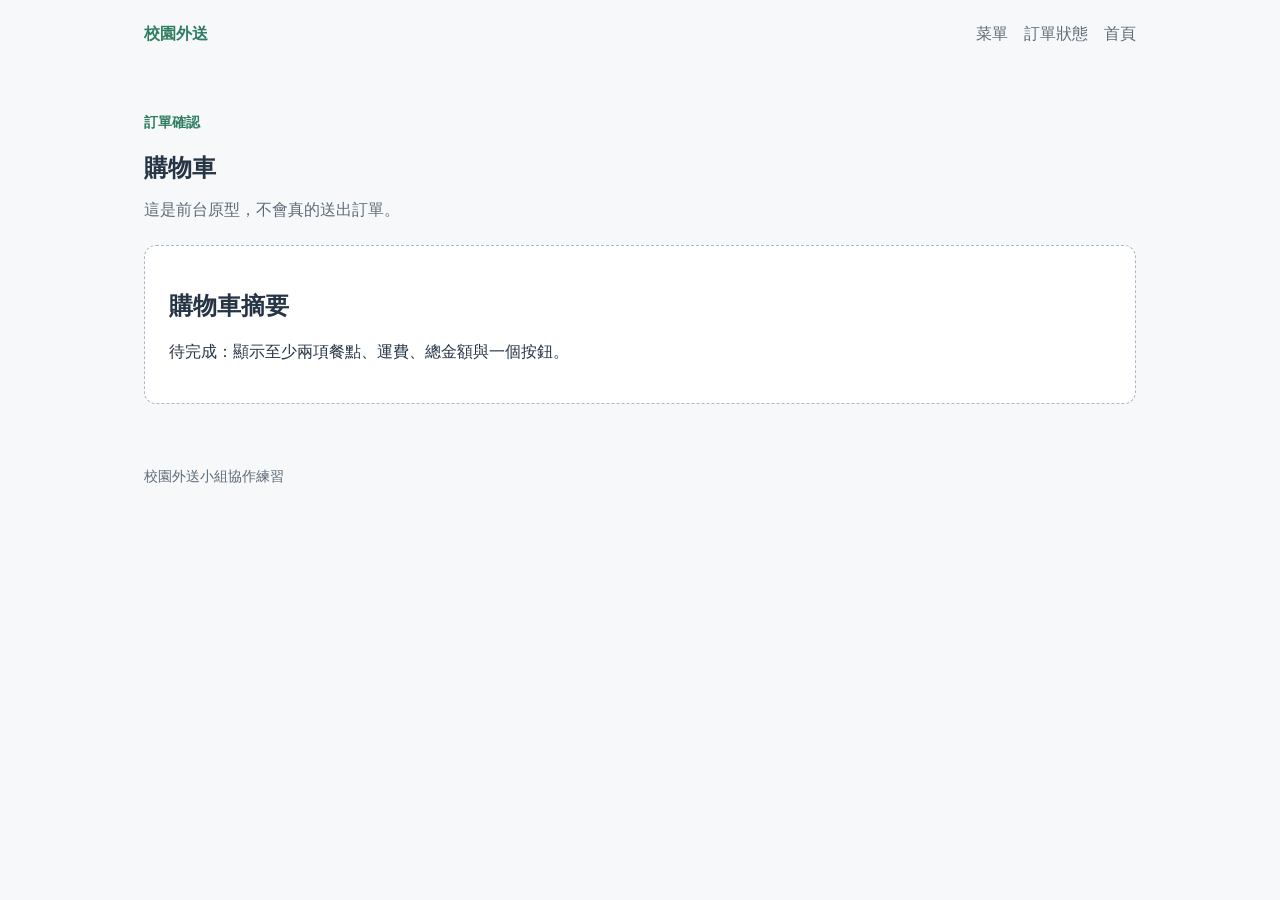
==== pages/cart.html @ 828b909d "上傳檔案" ====
<!doctype html>
<html lang="zh-Hant">
  <head>
    <meta charset="UTF-8" />
    <meta name="viewport" content="width=device-width, initial-scale=1.0" />
    <title>校園外送｜購物車</title>
    <link rel="stylesheet" href="../css/base.css" />
  </head>
  <body>
    <header class="site-header">
      <a class="brand" href="../index.html">校園外送</a>
      <nav aria-label="主要導覽"><a href="menu.html">菜單</a><a href="order-status.html">訂單狀態</a><a href="../index.html">首頁</a></nav>
    </header>
    <main class="container">
      <section class="page-heading"><p class="eyebrow">訂單確認</p><h1>購物車</h1><p class="muted">這是前台原型，不會真的送出訂單。</p></section>
      <!-- 成員 4：將此區塊改為購物車摘要、總金額與模擬下單按鈕。 -->
      <section class="placeholder"><h2>購物車摘要</h2><p>待完成：顯示至少兩項餐點、運費、總金額與一個按鈕。</p></section>
    </main>
    <footer>校園外送小組協作練習</footer><script src="../js/app.js"></script>
  </body>
</html>
---- css/base.css ----
:root {
  color: #263545;
  background: #f7f8fa;
  font-family: -apple-system, BlinkMacSystemFont, "Segoe UI", sans-serif;
}

* {
  box-sizing: border-box;
}

body {
  margin: 0;
}

a {
  color: inherit;
  text-decoration: none;
}

.site-header,
.container,
footer {
  max-width: 1040px;
  margin: 0 auto;
  padding-left: 24px;
  padding-right: 24px;
}

.site-header {
  display: flex;
  align-items: center;
  justify-content: space-between;
  min-height: 68px;
}

.site-header nav {
  display: flex;
  flex-wrap: wrap;
  gap: 16px;
  color: #5d6b79;
}

.brand,
h1,
h2,
h3 {
  font-weight: 700;
}

.brand,
.eyebrow {
  color: #2e7d61;
}

.hero {
  padding: 76px 0 50px;
}

.hero h1 {
  max-width: 650px;
  margin: 8px 0;
  font-size: clamp(36px, 6vw, 58px);
}

.hero p,
.muted,
footer {
  color: #5d6b79;
}

.eyebrow {
  margin: 0;
  font-size: 14px;
  font-weight: 700;
}

.button,
button {
  display: inline-block;
  margin-top: 12px;
  padding: 10px 14px;
  border: 0;
  border-radius: 6px;
  background: #2e7d61;
  color: #fff;
  cursor: pointer;
}

.placeholder,
.panel {
  margin-bottom: 36px;
  padding: 24px;
  border: 1px dashed #aab7c6;
  border-radius: 12px;
  background: #fff;
}

.grid {
  display: grid;
  grid-template-columns: repeat(auto-fit, minmax(220px, 1fr));
  gap: 16px;
  margin-bottom: 36px;
}

.card {
  padding: 20px;
  border: 1px solid #d7dee8;
  border-radius: 12px;
  background: #fff;
}

.card h3 {
  margin-top: 0;
}

.page-heading {
  margin: 46px 0 24px;
}

.page-heading h1 {
  margin-bottom: 8px;
}

.notice {
  padding: 16px;
  border-left: 4px solid #c87542;
  background: #fff1e7;
}

.status-message {
  min-height: 24px;
  color: #2e7d61;
  font-weight: 700;
}

footer {
  padding-top: 28px;
  padding-bottom: 36px;
  font-size: 14px;
}

@media (max-width: 700px) {
  .site-header {
    align-items: flex-start;
    flex-direction: column;
    gap: 14px;
    padding-top: 18px;
  }
}
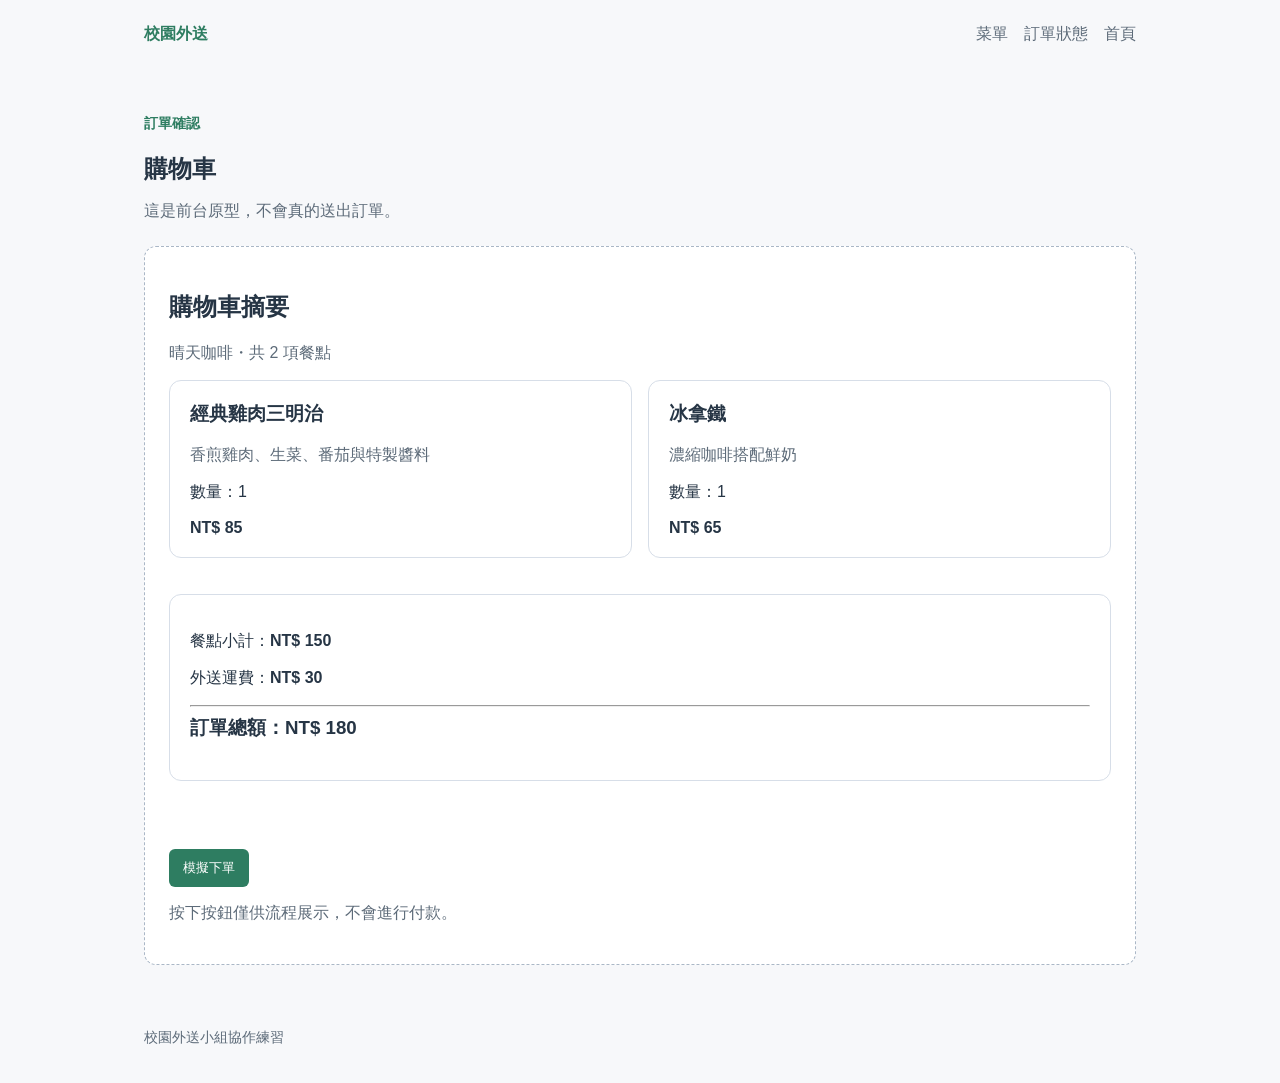
==== commit 1b50f42d: "購物車摘要介面" ====
--- a/pages/cart.html
+++ b/pages/cart.html
@@ -13,9 +13,47 @@
     </header>
     <main class="container">
       <section class="page-heading"><p class="eyebrow">訂單確認</p><h1>購物車</h1><p class="muted">這是前台原型，不會真的送出訂單。</p></section>
-      <!-- 成員 4：將此區塊改為購物車摘要、總金額與模擬下單按鈕。 -->
-      <section class="placeholder"><h2>購物車摘要</h2><p>待完成：顯示至少兩項餐點、運費、總金額與一個按鈕。</p></section>
+      <section class="panel" aria-labelledby="cart-summary-title">
+        <h2 id="cart-summary-title">購物車摘要</h2>
+        <p class="muted">晴天咖啡・共 2 項餐點</p>
+
+        <div class="grid">
+          <article class="card">
+            <h3>經典雞肉三明治</h3>
+            <p class="muted">香煎雞肉、生菜、番茄與特製醬料</p>
+            <p>數量：1</p>
+            <strong>NT$ 85</strong>
+          </article>
+
+          <article class="card">
+            <h3>冰拿鐵</h3>
+            <p class="muted">濃縮咖啡搭配鮮奶</p>
+            <p>數量：1</p>
+            <strong>NT$ 65</strong>
+          </article>
+        </div>
+
+        <div class="card" aria-label="訂單金額">
+          <p>餐點小計：<strong>NT$ 150</strong></p>
+          <p>外送運費：<strong>NT$ 30</strong></p>
+          <hr />
+          <h3>訂單總額：NT$ 180</h3>
+        </div>
+
+        <p class="status-message" data-order-message aria-live="polite"></p>
+        <button type="button" data-place-order>模擬下單</button>
+        <p class="muted">按下按鈕僅供流程展示，不會進行付款。</p>
+      </section>
     </main>
-    <footer>校園外送小組協作練習</footer><script src="../js/app.js"></script>
+    <footer>校園外送小組協作練習</footer>
+    <script src="../js/app.js"></script>
+    <script>
+      const placeOrderButton = document.querySelector("[data-place-order]");
+      const orderMessage = document.querySelector("[data-order-message]");
+
+      placeOrderButton.addEventListener("click", () => {
+        orderMessage.textContent = "模擬下單成功！可前往訂單狀態頁查看進度。";
+      });
+    </script>
   </body>
 </html>
--- a/css/base.css
+++ b/css/base.css
@@ -54,6 +54,98 @@
 
 .hero {
   padding: 76px 0 50px;
+}
+
+.hero {
+  background: radial-gradient(circle at top left, rgba(46, 125, 97, 0.12), transparent 38%), linear-gradient(180deg, #ffffff 0%, #f7fbff 100%);
+  border-radius: 28px;
+  box-shadow: 0 30px 50px rgba(46, 125, 97, 0.08);
+  padding: 72px 32px 56px;
+  margin-bottom: 32px;
+}
+
+.hero p {
+  max-width: 720px;
+  line-height: 1.8;
+}
+
+.button {
+  transition: transform 0.2s ease, box-shadow 0.2s ease, background-color 0.2s ease;
+  box-shadow: 0 14px 22px rgba(46, 125, 97, 0.16);
+}
+
+.button:hover {
+  transform: translateY(-2px);
+  box-shadow: 0 18px 28px rgba(46, 125, 97, 0.24);
+  background-color: #286d55;
+}
+
+.site-header {
+  padding-top: 24px;
+  padding-bottom: 24px;
+}
+
+.site-header nav a:hover {
+  color: #2e7d61;
+}
+
+.placeholder {
+  border-style: solid;
+  border-color: rgba(170, 183, 198, 0.45);
+  background: #ffffff;
+  box-shadow: 0 20px 40px rgba(32, 58, 85, 0.05);
+}
+
+.feature-list,
+.feature-steps {
+  display: grid;
+  gap: 18px;
+  margin-top: 22px;
+}
+
+.feature-list h3,
+.feature-steps h3 {
+  margin-bottom: 0;
+}
+
+.feature-list ul,
+.feature-steps ol {
+  margin: 0;
+  padding: 0;
+  list-style: none;
+  display: grid;
+  gap: 12px;
+}
+
+.feature-list li,
+.feature-steps li {
+  padding: 18px 20px;
+  border-radius: 16px;
+  border: 1px solid #e2eaf1;
+  background: #fbfdff;
+  line-height: 1.75;
+}
+
+.feature-steps li {
+  counter-increment: step;
+  position: relative;
+  padding-left: 54px;
+}
+
+.feature-steps li::before {
+  content: counter(step);
+  position: absolute;
+  left: 16px;
+  top: 50%;
+  transform: translateY(-50%);
+  width: 28px;
+  height: 28px;
+  display: grid;
+  place-items: center;
+  border-radius: 50%;
+  background: #2e7d61;
+  color: #fff;
+  font-weight: 700;
 }
 
 .hero h1 {
@@ -146,4 +238,11 @@
     gap: 14px;
     padding-top: 18px;
   }
-}
+  .hero {
+    padding: 40px 0 32px;
+  }
+  .feature-list,
+  .feature-steps {
+    gap: 14px;
+  }
+}
